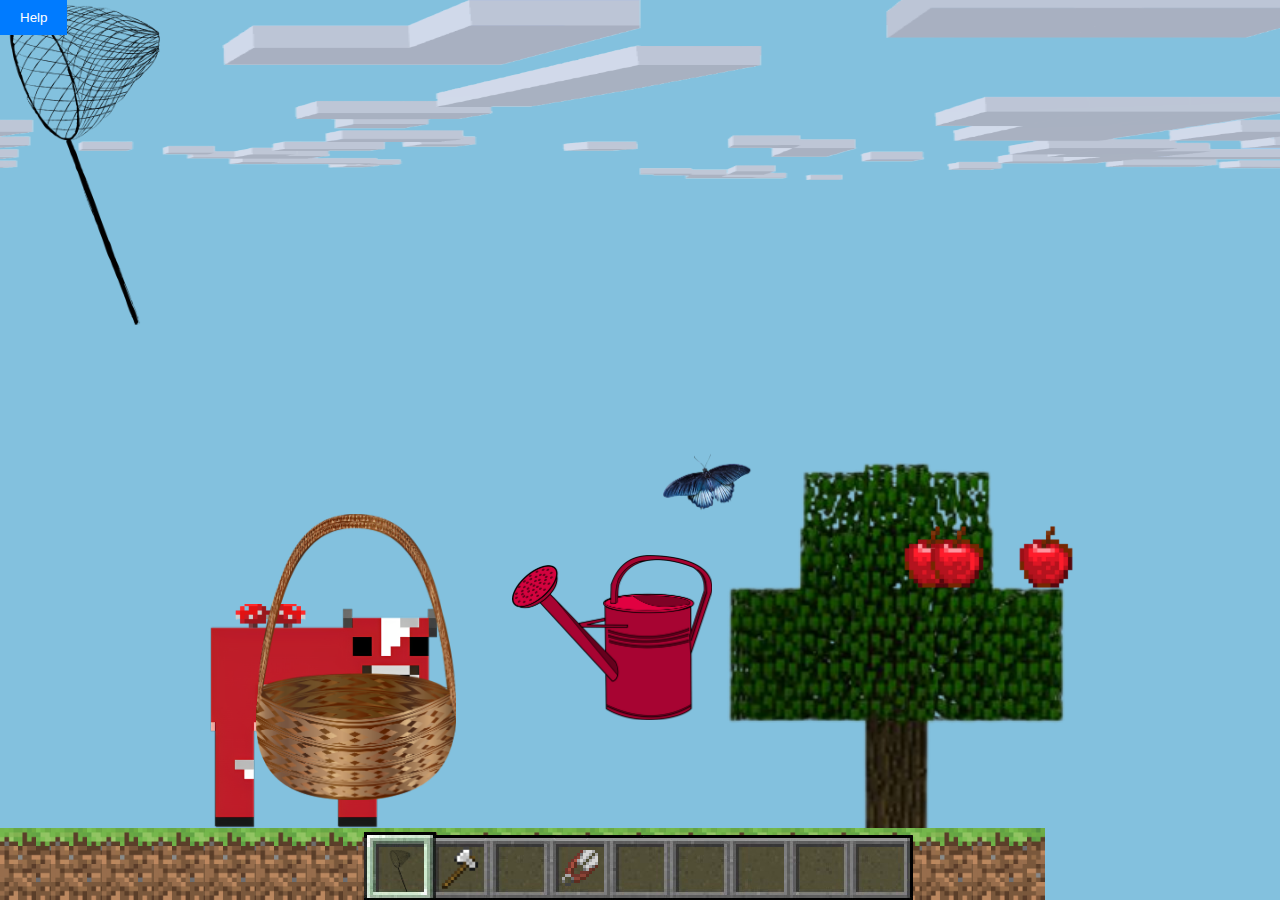
==== index.html @ 36ed8ade "Merge branch 'main' of https://github.com/DannyMnt/gardenGame1" ====
<!DOCTYPE html>
<html lang="en">

<head>
  <meta charset="utf-8" />
  <title>The Secret Garden</title>
  <link href="css/styles.css" type="text/css" rel="stylesheet" />
  <link href="https://fonts.cdnfonts.com/css/minecraft-4" rel="stylesheet">
</head>

<body id="container">
  <img src="images/minecraftNav.png" id="minecraftNav" alt="minecraftNav" />
  <img src="images/minecraftNavSelected.png" id="minecraftNavSelected" alt="minecraftNavSelected" />
  <img src="images/net.png" id="inventoryNet" alt="inventory net" />
  <img src="images/axe.png" id="inventoryAxe" alt="inventory axe" />
  <img src="images/oaklog.png" alt="" id = "inventoryOakLog">
  <p id = "number">0</p>
  <img src="images/scissors.png" id="inventoryScissors" alt="inventory scissors">
  <img src="images/butterfly.png" id="butterfly" alt="butterfly" />
  <img src="images/net.png" id="net-image" alt="net" />
  <img src="images/wateringcan.png" id="wateringcan" alt="wateringcan" />
  <img src="images/waterdrop.png" class="waterdrop" alt="waterdrop" />
  <img src="images/waterdrop.png" class="waterdrop" alt="waterdrop" />
  <img src="images/waterdrop.png" class="waterdrop" alt="waterdrop" />
  <img src="images/clouds.png" alt="" id = "clouds">
  <img src="images//grass2.png" alt="" id = "grass">
  <img src="images/tree2.png" alt="" id = "tree">
  <img src="images/oaklog.png" alt="" id = "oaklog1" class = "oaklog">
  <img src="images/oaklog.png" alt="" id = "oaklog2" class = "oaklog">
  <img src="images/oakPlank.png" alt="" id = "oakPlank">
  <img src="images/oaklog.png" alt="" id = "oaklog3" class = "oaklog">
  <img src="images/craftingTableGrid.png" alt="" id = "craftingTableGrid">
  <img src="images/mooshroom.png" id="mooshroom" alt="mooshroom cow">
  <img src="images/red_mushroom.png" id="inventoryMushroom" alt="red mushroom">
  <p id = "mushroomNumber">0</p>
  
  <img src="images/apple.png" class="apple" id="apple1" alt="apple" />
  <img src="images/apple.png" class="apple" id="apple2" alt="apple" />
  <img src="images/apple.png" class="apple" id="apple3" alt="apple" />
  <img src="images/basket.png" class="basket" alt="basket" />
  <img src="images/basketfront.png" class="basket" id="basketfront" alt="basketfront" />

  <button id="help-button">Help</button>

  <div id="help-popup">
    <h1>We know it's complicated</h1>
    <p>Use the numbers on the keyboard to navigate the toolbar</p>
    <p>You can chop the tree using the axe and you can collect the wood logs from it</p>
    <p>After getting logs you can tap 'E' to open the crafting menu</p>
    <p>Use the shears to give the cow a haircut and harvest mushrooms</p>
    <p>Hint: try eating the mushrooms by pressing 'null'</p>
  </div>


  <script src="js/jquery-3.7.1.min.js"></script>
  <script src="js/script.js"></script>
</body>
</html>
---- css/styles.css ----
html,
body {
  height: 100%;
  background-color: #74B3FF;
  
}


.flip {
  transform: scaleY(-1);
  filter: invert(100%) hue-rotate(180deg);
}


#clouds{
  position: absolute;
  width: 100%;
  height: 20%;
}

#butterfly {
  height: 100px;
  width: auto;
  position: absolute;
  left: 50%;
  top: 50%;
  z-index: 1;
}

#wateringcan {
  width: 200px;
  position: fixed;
  bottom: 20%;
  left: 40%;
}

.waterdrop {
  width: 20px;
  position: relative;
}

#net-image {
  position: absolute;
  margin: 0;
  padding: 5px;
  width: 10rem;
}

.apple {
  height: 70px;
  width: auto;
  position: absolute;
}

#bird1, #bird2, #bird3{
  position: absolute;
}

#tree {
  position: fixed;
  bottom: -15%;
  left: 35%;
  width: 70%;
}

.basket {
  width: 200px;
  position: fixed;
  bottom: 100px;
  left: 20%;
}

#minecraftNav {
  position: absolute;
  bottom: 0;
  left: 50%;
  transform: translate(-50%);
  z-index: 10;
}
#minecraftNavSelected {
  position: absolute;
  bottom: 0;
  left: calc(50% - 240px);
  transform: translate(-50%);
  z-index: 10;
}

#inventoryNet {
  position: absolute;
  bottom: 0.5rem;
  left: calc(50% - 240px);
  transform: translate(-50%);
  z-index: 10;
  width: 1.3rem;
}

#inventoryAxe {
  position: absolute;
  bottom: 0.5rem;
  left: calc(50% - 180px);
  transform: translate(-50%);
  z-index: 10;
  width: 3rem;
}

#inventoryOakLog {
  position: absolute;
  bottom: 0.5rem;
  left: calc(50% - 120px);
  transform: translate(-50%);
  z-index: 10;
  width: 3rem;
  display: none;
}

#number{
  color: white;
  font-size: 20px;
  position: absolute;
  bottom: -1rem;
  left: calc(50% - 120px);
  transform: translate(+20%);
  z-index: 10;
  width: 3rem;
  display: none;
}

#grass{
  position: absolute;
  bottom: 0;
  height: 8%;
}

#oaklog1{
  position: absolute;
  height: 5%;
  bottom: 8%;
  left: 70%;
}

#oaklog2{
  position: absolute;
  height: 5%;
  bottom: 8%;
  left: 65%;
}

#oaklog3{
  position: absolute;
  height: 5%;
  bottom: 8%;
  left: 62%;
}

.oakleaf{
  position: absolute;
  height: 8%;
  left: 72.5%;
  bottom: 0%;
}

#oakPlank{
  position: absolute;
  height: 5%;
  bottom: 8%;
  display: none;
}

#inventoryScissors{
  position: absolute;
  bottom: .5rem;
  left: calc(50% - 60px);
  transform: translate(-50%);
  z-index: 10;
  width: 3rem;
}

#mooshroom{
  position: absolute;
  width: 264px;
  height: auto;
  bottom: 4.2rem;
}

#inventoryMushroom{
  position: absolute;
  bottom: .5rem;
  left: calc(50%);
  transform: translate(-50%);
  z-index: 10;
  width: 3rem;
  display: none;
}

#mushroomNumber{
  color: white;
  font-size: 20px;
  position: absolute;
  bottom: -1rem;
  left: calc(50%);
  transform: translate(+20%);
  z-index: 10;
  width: 3rem;
  display: none;
}

#craftingTableGrid{
  position: absolute;
  left: 40%;
  top: 35%;
  display: none;
  z-index: 3;
}

#mushroom{
  position: absolute;
}

body {
  margin: 0px;
  background-attachment: fixed;
  background-repeat: repeat-x;
  background-position: bottom;
  overflow: hidden;
  font-family: 'Minecraft', sans-serif1;
}
#help-button {
  position: relative;
  background-color: #007bff;
  color: white;
  padding: 10px 20px;
  border: teal;
  cursor: pointer;
}

#help-popup {
  display: none;
  position: fixed;
  width: 400px;
  height: 200px;
  top: 50%;
  left: 50%;
  margin-left: -200px;
  margin-top: -100px;
  border: 1px solid #ccc;
  background-color: #fff;
  padding: 20px;
  z-index: 10;
  overflow: scroll;
}
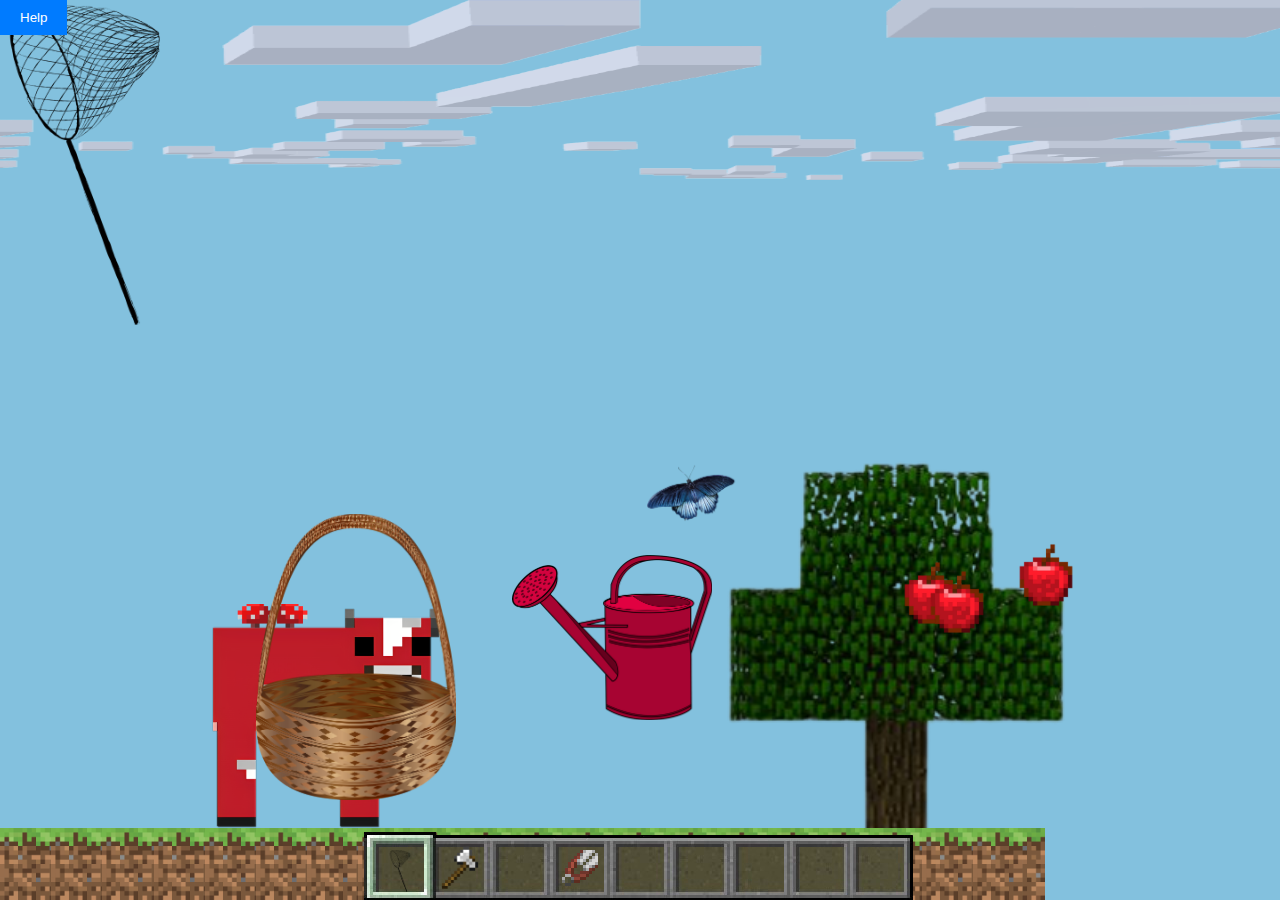
==== commit 0aa9e967: "F" ====
--- a/index.html
+++ b/index.html
@@ -48,7 +48,7 @@
     <p>You can chop the tree using the axe and you can collect the wood logs from it</p>
     <p>After getting logs you can tap 'E' to open the crafting menu</p>
     <p>Use the shears to give the cow a haircut and harvest mushrooms</p>
-    <p>Hint: try eating the mushrooms by pressing 'null'</p>
+    <p>Hint: try eating the mushrooms by pressing 'F'</p>
   </div>
 
 
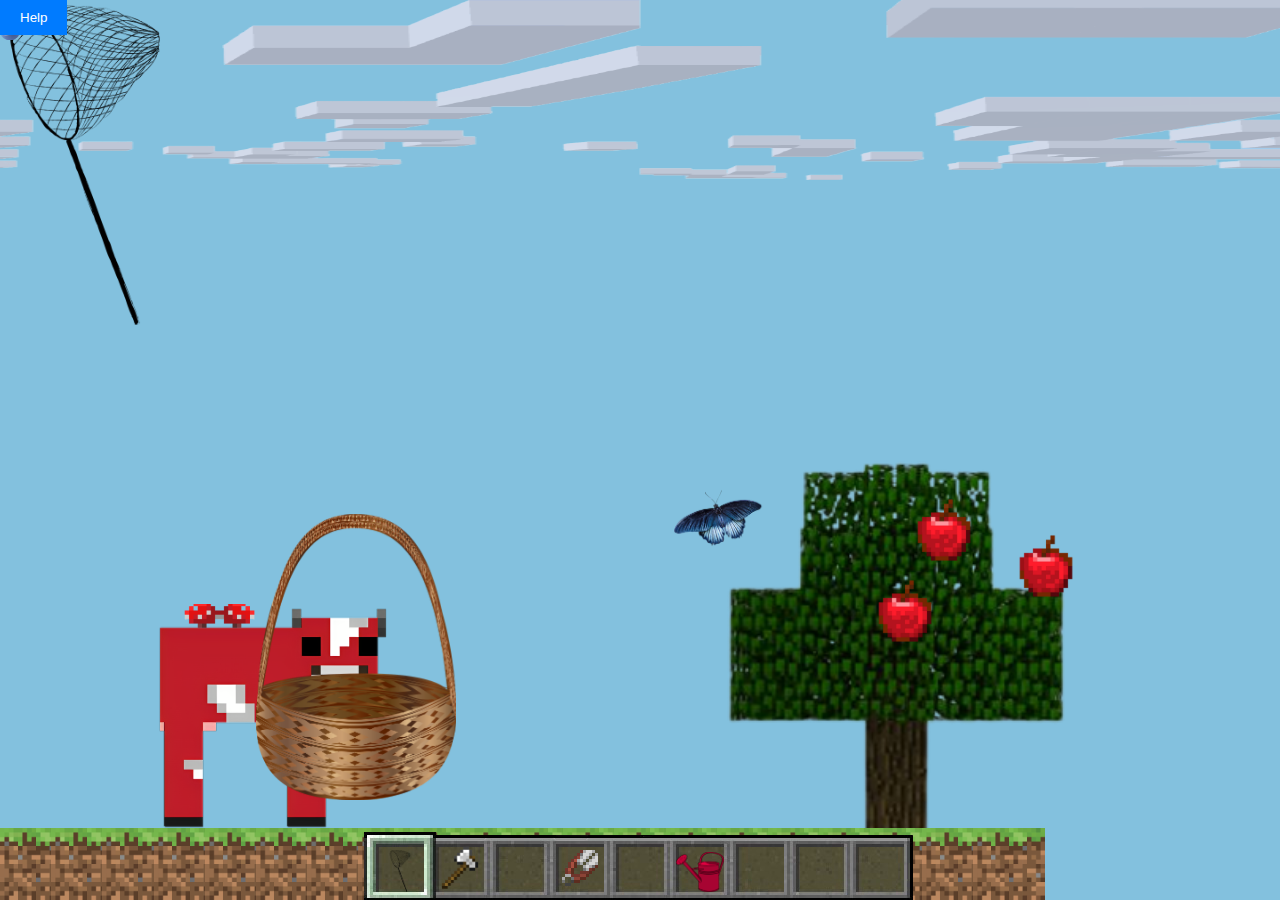
==== commit 2d1f473f: "Fixed watercan" ====
--- a/index.html
+++ b/index.html
@@ -1,58 +1,80 @@
 <!DOCTYPE html>
 <html lang="en">
+  <head>
+    <meta charset="utf-8" />
+    <title>The Secret Garden</title>
+    <link href="css/styles.css" type="text/css" rel="stylesheet" />
+    <link href="https://fonts.cdnfonts.com/css/minecraft-4" rel="stylesheet" />
+  </head>
 
-<head>
-  <meta charset="utf-8" />
-  <title>The Secret Garden</title>
-  <link href="css/styles.css" type="text/css" rel="stylesheet" />
-  <link href="https://fonts.cdnfonts.com/css/minecraft-4" rel="stylesheet">
-</head>
+  <body id="container">
+    <img src="images/minecraftNav.png" id="minecraftNav" alt="minecraftNav" />
+    <img
+      src="images/minecraftNavSelected.png"
+      id="minecraftNavSelected"
+      alt="minecraftNavSelected"
+    />
+    <img src="images/net.png" id="inventoryNet" alt="inventory net" />
+    <img src="images/axe.png" id="inventoryAxe" alt="inventory axe" />
+    <img src="images/oaklog.png" alt="" id="inventoryOakLog" />
+    <p id="number">0</p>
+    <img
+      src="images/scissors.png"
+      id="inventoryScissors"
+      alt="inventory scissors"
+    />
+    <img src="images/butterfly.png" id="butterfly" alt="butterfly" />
+    <img src="images/net.png" id="net-image" alt="net" />
+    <img
+      src="images/wateringcan.png"
+      id="inventoryWateringcan"
+      alt="wateringcan"
+    />
+    <img src="images/waterdrop.png" class="waterdrop" alt="waterdrop" />
+    <img src="images/waterdrop.png" class="waterdrop" alt="waterdrop" />
+    <img src="images/waterdrop.png" class="waterdrop" alt="waterdrop" />
+    <img src="images/clouds.png" alt="" id="clouds" />
+    <img src="images//grass2.png" alt="" id="grass" />
+    <img src="images/tree2.png" alt="" id="tree" />
+    <img src="images/oaklog.png" alt="" id="oaklog1" class="oaklog" />
+    <img src="images/oaklog.png" alt="" id="oaklog2" class="oaklog" />
+    <img src="images/oakPlank.png" alt="" id="oakPlank" />
+    <img src="images/oaklog.png" alt="" id="oaklog3" class="oaklog" />
+    <img src="images/craftingTableGrid.png" alt="" id="craftingTableGrid" />
+    <img src="images/mooshroom.png" id="mooshroom" alt="mooshroom cow" />
+    <img
+      src="images/red_mushroom.png"
+      id="inventoryMushroom"
+      alt="red mushroom"
+    />
+    <p id="mushroomNumber">0</p>
 
-<body id="container">
-  <img src="images/minecraftNav.png" id="minecraftNav" alt="minecraftNav" />
-  <img src="images/minecraftNavSelected.png" id="minecraftNavSelected" alt="minecraftNavSelected" />
-  <img src="images/net.png" id="inventoryNet" alt="inventory net" />
-  <img src="images/axe.png" id="inventoryAxe" alt="inventory axe" />
-  <img src="images/oaklog.png" alt="" id = "inventoryOakLog">
-  <p id = "number">0</p>
-  <img src="images/scissors.png" id="inventoryScissors" alt="inventory scissors">
-  <img src="images/butterfly.png" id="butterfly" alt="butterfly" />
-  <img src="images/net.png" id="net-image" alt="net" />
-  <img src="images/wateringcan.png" id="wateringcan" alt="wateringcan" />
-  <img src="images/waterdrop.png" class="waterdrop" alt="waterdrop" />
-  <img src="images/waterdrop.png" class="waterdrop" alt="waterdrop" />
-  <img src="images/waterdrop.png" class="waterdrop" alt="waterdrop" />
-  <img src="images/clouds.png" alt="" id = "clouds">
-  <img src="images//grass2.png" alt="" id = "grass">
-  <img src="images/tree2.png" alt="" id = "tree">
-  <img src="images/oaklog.png" alt="" id = "oaklog1" class = "oaklog">
-  <img src="images/oaklog.png" alt="" id = "oaklog2" class = "oaklog">
-  <img src="images/oakPlank.png" alt="" id = "oakPlank">
-  <img src="images/oaklog.png" alt="" id = "oaklog3" class = "oaklog">
-  <img src="images/craftingTableGrid.png" alt="" id = "craftingTableGrid">
-  <img src="images/mooshroom.png" id="mooshroom" alt="mooshroom cow">
-  <img src="images/red_mushroom.png" id="inventoryMushroom" alt="red mushroom">
-  <p id = "mushroomNumber">0</p>
-  
-  <img src="images/apple.png" class="apple" id="apple1" alt="apple" />
-  <img src="images/apple.png" class="apple" id="apple2" alt="apple" />
-  <img src="images/apple.png" class="apple" id="apple3" alt="apple" />
-  <img src="images/basket.png" class="basket" alt="basket" />
-  <img src="images/basketfront.png" class="basket" id="basketfront" alt="basketfront" />
+    <img src="images/apple.png" class="apple" id="apple1" alt="apple" />
+    <img src="images/apple.png" class="apple" id="apple2" alt="apple" />
+    <img src="images/apple.png" class="apple" id="apple3" alt="apple" />
+    <img src="images/basket.png" class="basket" alt="basket" />
+    <img
+      src="images/basketfront.png"
+      class="basket"
+      id="basketfront"
+      alt="basketfront"
+    />
 
-  <button id="help-button">Help</button>
+    <button id="help-button">Help</button>
 
-  <div id="help-popup">
-    <h1>We know it's complicated</h1>
-    <p>Use the numbers on the keyboard to navigate the toolbar</p>
-    <p>You can chop the tree using the axe and you can collect the wood logs from it</p>
-    <p>After getting logs you can tap 'E' to open the crafting menu</p>
-    <p>Use the shears to give the cow a haircut and harvest mushrooms</p>
-    <p>Hint: try eating the mushrooms by pressing 'F'</p>
-  </div>
+    <div id="help-popup">
+      <h1>We know it's complicated</h1>
+      <p>Use the numbers on the keyboard to navigate the toolbar</p>
+      <p>
+        You can chop the tree using the axe and you can collect the wood logs
+        from it
+      </p>
+      <p>After getting logs you can tap 'E' to open the crafting menu</p>
+      <p>Use the shears to give the cow a haircut and harvest mushrooms</p>
+      <p>Hint: try eating the mushrooms by pressing 'F'</p>
+    </div>
 
-
-  <script src="js/jquery-3.7.1.min.js"></script>
-  <script src="js/script.js"></script>
-</body>
-</html>+    <script src="js/jquery-3.7.1.min.js"></script>
+    <script src="js/script.js"></script>
+  </body>
+</html>
--- a/css/styles.css
+++ b/css/styles.css
@@ -1,18 +1,15 @@
 html,
 body {
   height: 100%;
-  background-color: #74B3FF;
-  
-}
-
+  background-color: #74b3ff;
+}
 
 .flip {
   transform: scaleY(-1);
   filter: invert(100%) hue-rotate(180deg);
 }
 
-
-#clouds{
+#clouds {
   position: absolute;
   width: 100%;
   height: 20%;
@@ -36,7 +33,7 @@
 
 .waterdrop {
   width: 20px;
-  position: relative;
+  position: absolute;
 }
 
 #net-image {
@@ -52,7 +49,9 @@
   position: absolute;
 }
 
-#bird1, #bird2, #bird3{
+#bird1,
+#bird2,
+#bird3 {
   position: absolute;
 }
 
@@ -113,7 +112,7 @@
   display: none;
 }
 
-#number{
+#number {
   color: white;
   font-size: 20px;
   position: absolute;
@@ -125,74 +124,82 @@
   display: none;
 }
 
-#grass{
+#grass {
   position: absolute;
   bottom: 0;
   height: 8%;
 }
 
-#oaklog1{
+#oaklog1 {
   position: absolute;
   height: 5%;
   bottom: 8%;
   left: 70%;
 }
 
-#oaklog2{
+#oaklog2 {
   position: absolute;
   height: 5%;
   bottom: 8%;
   left: 65%;
 }
 
-#oaklog3{
+#oaklog3 {
   position: absolute;
   height: 5%;
   bottom: 8%;
   left: 62%;
 }
 
-.oakleaf{
+.oakleaf {
   position: absolute;
   height: 8%;
   left: 72.5%;
   bottom: 0%;
 }
 
-#oakPlank{
-  position: absolute;
-  height: 5%;
-  bottom: 8%;
-  display: none;
-}
-
-#inventoryScissors{
-  position: absolute;
-  bottom: .5rem;
+#oakPlank {
+  position: absolute;
+  height: 5%;
+  bottom: 8%;
+  display: none;
+}
+
+#inventoryScissors {
+  position: absolute;
+  bottom: 0.5rem;
   left: calc(50% - 60px);
   transform: translate(-50%);
   z-index: 10;
   width: 3rem;
 }
 
-#mooshroom{
+#mooshroom {
   position: absolute;
   width: 264px;
   height: auto;
   bottom: 4.2rem;
 }
 
-#inventoryMushroom{
-  position: absolute;
-  bottom: .5rem;
+#inventoryMushroom {
+  position: absolute;
+  bottom: 0.5rem;
   left: calc(50%);
   transform: translate(-50%);
   z-index: 10;
   width: 3rem;
   display: none;
 }
-
-#mushroomNumber{
+#inventoryWateringcan {
+  position: absolute;
+  bottom: 0.5rem;
+  left: calc(50% + 60px);
+  transform: translate(-50%);
+  z-index: 10;
+  width: 3rem;
+}
+
+#mushroomNumber {
   color: white;
   font-size: 20px;
   position: absolute;
@@ -204,7 +211,7 @@
   display: none;
 }
 
-#craftingTableGrid{
+#craftingTableGrid {
   position: absolute;
   left: 40%;
   top: 35%;
@@ -212,7 +219,7 @@
   z-index: 3;
 }
 
-#mushroom{
+#mushroom {
   position: absolute;
 }
 
@@ -222,7 +229,7 @@
   background-repeat: repeat-x;
   background-position: bottom;
   overflow: hidden;
-  font-family: 'Minecraft', sans-serif1;
+  font-family: "Minecraft", sans-serif1;
 }
 #help-button {
   position: relative;
@@ -247,4 +254,4 @@
   padding: 20px;
   z-index: 10;
   overflow: scroll;
-}+}
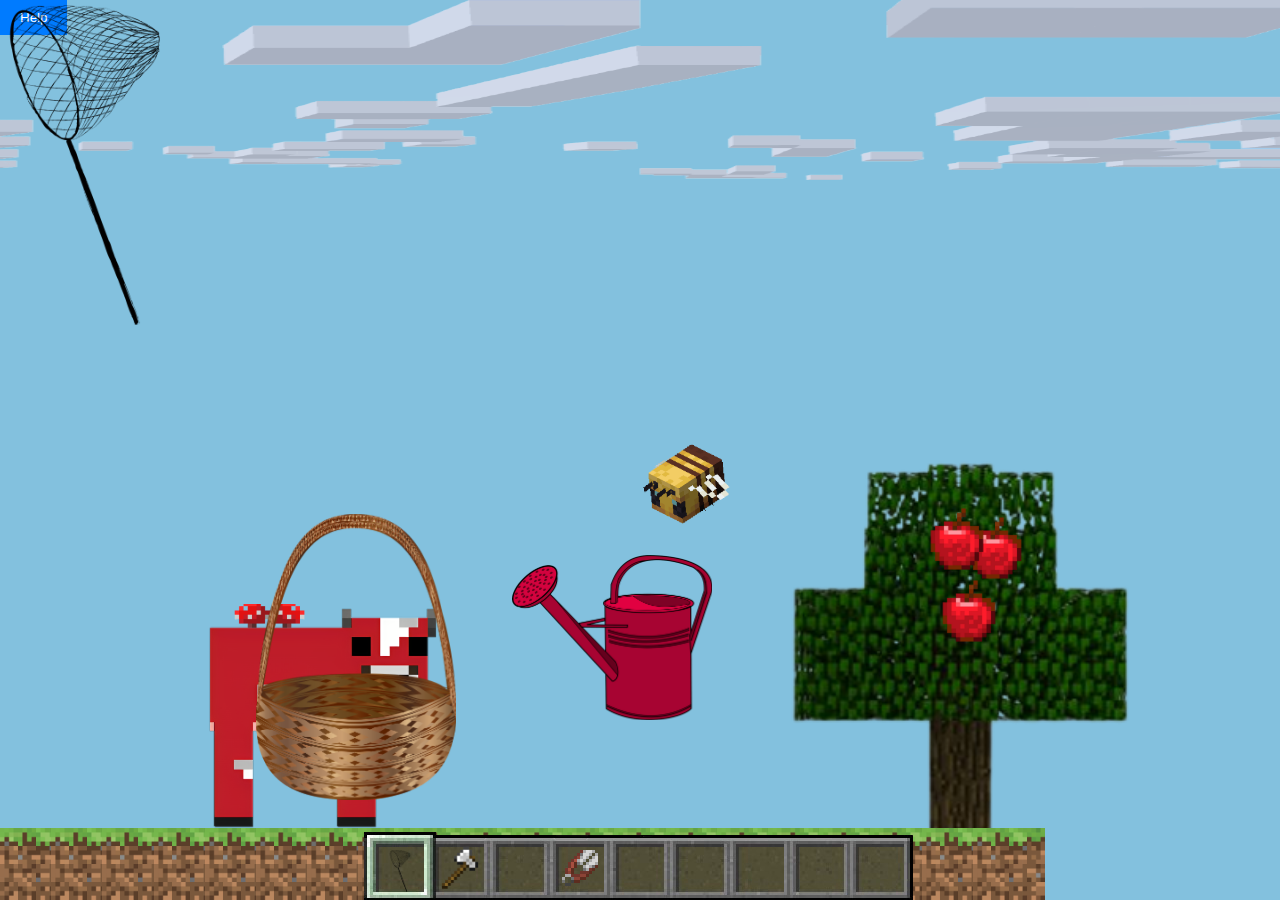
==== commit fa7e1a25: "added bee" ====
--- a/index.html
+++ b/index.html
@@ -1,80 +1,58 @@
 <!DOCTYPE html>
 <html lang="en">
-  <head>
-    <meta charset="utf-8" />
-    <title>The Secret Garden</title>
-    <link href="css/styles.css" type="text/css" rel="stylesheet" />
-    <link href="https://fonts.cdnfonts.com/css/minecraft-4" rel="stylesheet" />
-  </head>
 
-  <body id="container">
-    <img src="images/minecraftNav.png" id="minecraftNav" alt="minecraftNav" />
-    <img
-      src="images/minecraftNavSelected.png"
-      id="minecraftNavSelected"
-      alt="minecraftNavSelected"
-    />
-    <img src="images/net.png" id="inventoryNet" alt="inventory net" />
-    <img src="images/axe.png" id="inventoryAxe" alt="inventory axe" />
-    <img src="images/oaklog.png" alt="" id="inventoryOakLog" />
-    <p id="number">0</p>
-    <img
-      src="images/scissors.png"
-      id="inventoryScissors"
-      alt="inventory scissors"
-    />
-    <img src="images/butterfly.png" id="butterfly" alt="butterfly" />
-    <img src="images/net.png" id="net-image" alt="net" />
-    <img
-      src="images/wateringcan.png"
-      id="inventoryWateringcan"
-      alt="wateringcan"
-    />
-    <img src="images/waterdrop.png" class="waterdrop" alt="waterdrop" />
-    <img src="images/waterdrop.png" class="waterdrop" alt="waterdrop" />
-    <img src="images/waterdrop.png" class="waterdrop" alt="waterdrop" />
-    <img src="images/clouds.png" alt="" id="clouds" />
-    <img src="images//grass2.png" alt="" id="grass" />
-    <img src="images/tree2.png" alt="" id="tree" />
-    <img src="images/oaklog.png" alt="" id="oaklog1" class="oaklog" />
-    <img src="images/oaklog.png" alt="" id="oaklog2" class="oaklog" />
-    <img src="images/oakPlank.png" alt="" id="oakPlank" />
-    <img src="images/oaklog.png" alt="" id="oaklog3" class="oaklog" />
-    <img src="images/craftingTableGrid.png" alt="" id="craftingTableGrid" />
-    <img src="images/mooshroom.png" id="mooshroom" alt="mooshroom cow" />
-    <img
-      src="images/red_mushroom.png"
-      id="inventoryMushroom"
-      alt="red mushroom"
-    />
-    <p id="mushroomNumber">0</p>
+<head>
+  <meta charset="utf-8" />
+  <title>The Secret Garden</title>
+  <link href="css/styles.css" type="text/css" rel="stylesheet" />
+  <link href="https://fonts.cdnfonts.com/css/minecraft-4" rel="stylesheet">
+</head>
 
-    <img src="images/apple.png" class="apple" id="apple1" alt="apple" />
-    <img src="images/apple.png" class="apple" id="apple2" alt="apple" />
-    <img src="images/apple.png" class="apple" id="apple3" alt="apple" />
-    <img src="images/basket.png" class="basket" alt="basket" />
-    <img
-      src="images/basketfront.png"
-      class="basket"
-      id="basketfront"
-      alt="basketfront"
-    />
+<body id="container">
+  <img src="images/minecraftNav.png" id="minecraftNav" alt="minecraftNav" />
+  <img src="images/minecraftNavSelected.png" id="minecraftNavSelected" alt="minecraftNavSelected" />
+  <img src="images/net.png" id="inventoryNet" alt="inventory net" />
+  <img src="images/axe.png" id="inventoryAxe" alt="inventory axe" />
+  <img src="images/oaklog.png" alt="" id = "inventoryOakLog">
+  <p id = "number">0</p>
+  <img src="images/scissors.png" id="inventoryScissors" alt="inventory scissors">
+  <img src="images/bee.webp" id="butterfly" alt="butterfly" />
+  <img src="images/net.png" id="net-image" alt="net" />
+  <img src="images/wateringcan.png" id="wateringcan" alt="wateringcan" />
+  <img src="images/waterdrop.png" class="waterdrop" alt="waterdrop" />
+  <img src="images/waterdrop.png" class="waterdrop" alt="waterdrop" />
+  <img src="images/waterdrop.png" class="waterdrop" alt="waterdrop" />
+  <img src="images/clouds.png" alt="" id = "clouds">
+  <img src="images//grass2.png" alt="" id = "grass">
+  <img src="images/tree2.png" alt="" id = "tree">
+  <img src="images/oaklog.png" alt="" id = "oaklog1" class = "oaklog">
+  <img src="images/oaklog.png" alt="" id = "oaklog2" class = "oaklog">
+  <img src="images/oakPlank.png" alt="" id = "oakPlank">
+  <img src="images/oaklog.png" alt="" id = "oaklog3" class = "oaklog">
+  <img src="images/craftingTableGrid.png" alt="" id = "craftingTableGrid">
+  <img src="images/mooshroom.png" id="mooshroom" alt="mooshroom cow">
+  <img src="images/red_mushroom.png" id="inventoryMushroom" alt="red mushroom">
+  <p id = "mushroomNumber">0</p>
+  
+  <img src="images/apple.png" class="apple" id="apple1" alt="apple" />
+  <img src="images/apple.png" class="apple" id="apple2" alt="apple" />
+  <img src="images/apple.png" class="apple" id="apple3" alt="apple" />
+  <img src="images/basket.png" class="basket" alt="basket" />
+  <img src="images/basketfront.png" class="basket" id="basketfront" alt="basketfront" />
 
-    <button id="help-button">Help</button>
+  <button id="help-button">Help</button>
 
-    <div id="help-popup">
-      <h1>We know it's complicated</h1>
-      <p>Use the numbers on the keyboard to navigate the toolbar</p>
-      <p>
-        You can chop the tree using the axe and you can collect the wood logs
-        from it
-      </p>
-      <p>After getting logs you can tap 'E' to open the crafting menu</p>
-      <p>Use the shears to give the cow a haircut and harvest mushrooms</p>
-      <p>Hint: try eating the mushrooms by pressing 'F'</p>
-    </div>
+  <div id="help-popup">
+    <h1>We know it's complicated</h1>
+    <p>Use the numbers on the keyboard to navigate the toolbar</p>
+    <p>You can chop the tree using the axe and you can collect the wood logs from it</p>
+    <p>After getting logs you can tap 'E' to open the crafting menu</p>
+    <p>Use the shears to give the cow a haircut and harvest mushrooms</p>
+    <p>Hint: try eating the mushrooms by pressing 'F'</p>
+  </div>
 
-    <script src="js/jquery-3.7.1.min.js"></script>
-    <script src="js/script.js"></script>
-  </body>
-</html>
+
+  <script src="js/jquery-3.7.1.min.js"></script>
+  <script src="js/script.js"></script>
+</body>
+</html>--- a/css/styles.css
+++ b/css/styles.css
@@ -1,15 +1,18 @@
 html,
 body {
   height: 100%;
-  background-color: #74b3ff;
-}
+  background-color: #74B3FF;
+  
+}
+
 
 .flip {
   transform: scaleY(-1);
   filter: invert(100%) hue-rotate(180deg);
 }
 
-#clouds {
+
+#clouds{
   position: absolute;
   width: 100%;
   height: 20%;
@@ -33,7 +36,7 @@
 
 .waterdrop {
   width: 20px;
-  position: absolute;
+  position: relative;
 }
 
 #net-image {
@@ -41,6 +44,7 @@
   margin: 0;
   padding: 5px;
   width: 10rem;
+  z-index: 10;
 }
 
 .apple {
@@ -49,16 +53,14 @@
   position: absolute;
 }
 
-#bird1,
-#bird2,
-#bird3 {
+#bird1, #bird2, #bird3{
   position: absolute;
 }
 
 #tree {
   position: fixed;
   bottom: -15%;
-  left: 35%;
+  left: 40%;
   width: 70%;
 }
 
@@ -112,7 +114,7 @@
   display: none;
 }
 
-#number {
+#number{
   color: white;
   font-size: 20px;
   position: absolute;
@@ -124,82 +126,74 @@
   display: none;
 }
 
-#grass {
+#grass{
   position: absolute;
   bottom: 0;
   height: 8%;
 }
 
-#oaklog1 {
+#oaklog1{
   position: absolute;
   height: 5%;
   bottom: 8%;
   left: 70%;
 }
 
-#oaklog2 {
+#oaklog2{
   position: absolute;
   height: 5%;
   bottom: 8%;
   left: 65%;
 }
 
-#oaklog3 {
+#oaklog3{
   position: absolute;
   height: 5%;
   bottom: 8%;
   left: 62%;
 }
 
-.oakleaf {
+.oakleaf{
   position: absolute;
   height: 8%;
   left: 72.5%;
   bottom: 0%;
 }
 
-#oakPlank {
-  position: absolute;
-  height: 5%;
-  bottom: 8%;
-  display: none;
-}
-
-#inventoryScissors {
-  position: absolute;
-  bottom: 0.5rem;
+#oakPlank{
+  position: absolute;
+  height: 5%;
+  bottom: 8%;
+  display: none;
+}
+
+#inventoryScissors{
+  position: absolute;
+  bottom: .5rem;
   left: calc(50% - 60px);
   transform: translate(-50%);
   z-index: 10;
   width: 3rem;
 }
 
-#mooshroom {
+#mooshroom{
   position: absolute;
   width: 264px;
   height: auto;
   bottom: 4.2rem;
 }
 
-#inventoryMushroom {
-  position: absolute;
-  bottom: 0.5rem;
+#inventoryMushroom{
+  position: absolute;
+  bottom: .5rem;
   left: calc(50%);
   transform: translate(-50%);
   z-index: 10;
   width: 3rem;
   display: none;
 }
-#inventoryWateringcan {
-  position: absolute;
-  bottom: 0.5rem;
-  left: calc(50% + 60px);
-  transform: translate(-50%);
-  z-index: 10;
-  width: 3rem;
-}
-
-#mushroomNumber {
+
+#mushroomNumber{
   color: white;
   font-size: 20px;
   position: absolute;
@@ -211,7 +205,7 @@
   display: none;
 }
 
-#craftingTableGrid {
+#craftingTableGrid{
   position: absolute;
   left: 40%;
   top: 35%;
@@ -219,7 +213,7 @@
   z-index: 3;
 }
 
-#mushroom {
+#mushroom{
   position: absolute;
 }
 
@@ -229,7 +223,7 @@
   background-repeat: repeat-x;
   background-position: bottom;
   overflow: hidden;
-  font-family: "Minecraft", sans-serif1;
+  font-family: 'Minecraft', sans-serif1;
 }
 #help-button {
   position: relative;
@@ -254,4 +248,4 @@
   padding: 20px;
   z-index: 10;
   overflow: scroll;
-}
+}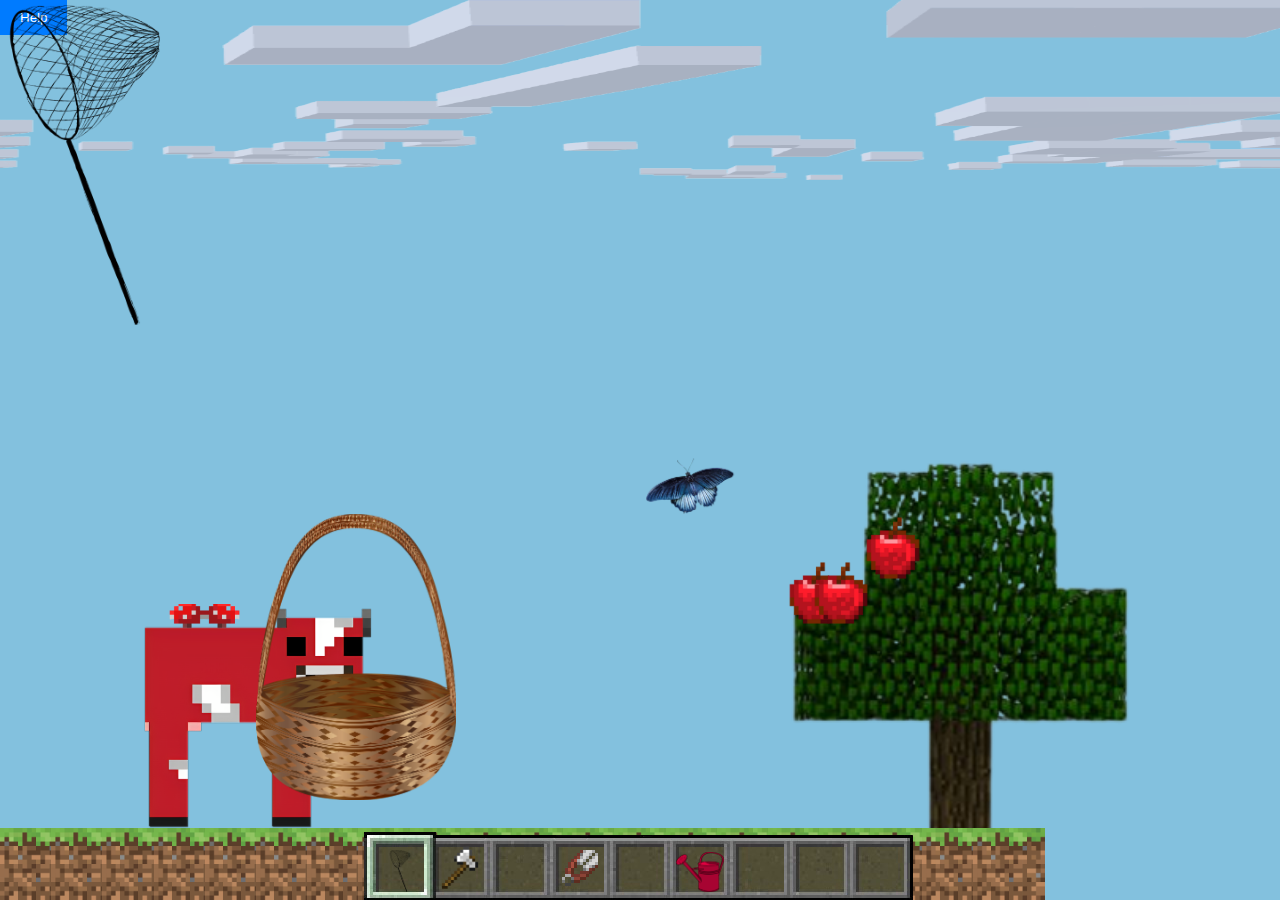
==== commit b1bb9b16: "Merge branch 'main' of https://github.com/DannyMnt/gardenGame1" ====
--- a/index.html
+++ b/index.html
@@ -1,58 +1,80 @@
 <!DOCTYPE html>
 <html lang="en">
+  <head>
+    <meta charset="utf-8" />
+    <title>The Secret Garden</title>
+    <link href="css/styles.css" type="text/css" rel="stylesheet" />
+    <link href="https://fonts.cdnfonts.com/css/minecraft-4" rel="stylesheet" />
+  </head>
 
-<head>
-  <meta charset="utf-8" />
-  <title>The Secret Garden</title>
-  <link href="css/styles.css" type="text/css" rel="stylesheet" />
-  <link href="https://fonts.cdnfonts.com/css/minecraft-4" rel="stylesheet">
-</head>
+  <body id="container">
+    <img src="images/minecraftNav.png" id="minecraftNav" alt="minecraftNav" />
+    <img
+      src="images/minecraftNavSelected.png"
+      id="minecraftNavSelected"
+      alt="minecraftNavSelected"
+    />
+    <img src="images/net.png" id="inventoryNet" alt="inventory net" />
+    <img src="images/axe.png" id="inventoryAxe" alt="inventory axe" />
+    <img src="images/oaklog.png" alt="" id="inventoryOakLog" />
+    <p id="number">0</p>
+    <img
+      src="images/scissors.png"
+      id="inventoryScissors"
+      alt="inventory scissors"
+    />
+    <img src="images/butterfly.png" id="butterfly" alt="butterfly" />
+    <img src="images/net.png" id="net-image" alt="net" />
+    <img
+      src="images/wateringcan.png"
+      id="inventoryWateringcan"
+      alt="wateringcan"
+    />
+    <img src="images/waterdrop.png" class="waterdrop" alt="waterdrop" />
+    <img src="images/waterdrop.png" class="waterdrop" alt="waterdrop" />
+    <img src="images/waterdrop.png" class="waterdrop" alt="waterdrop" />
+    <img src="images/clouds.png" alt="" id="clouds" />
+    <img src="images//grass2.png" alt="" id="grass" />
+    <img src="images/tree2.png" alt="" id="tree" />
+    <img src="images/oaklog.png" alt="" id="oaklog1" class="oaklog" />
+    <img src="images/oaklog.png" alt="" id="oaklog2" class="oaklog" />
+    <img src="images/oakPlank.png" alt="" id="oakPlank" />
+    <img src="images/oaklog.png" alt="" id="oaklog3" class="oaklog" />
+    <img src="images/craftingTableGrid.png" alt="" id="craftingTableGrid" />
+    <img src="images/mooshroom.png" id="mooshroom" alt="mooshroom cow" />
+    <img
+      src="images/red_mushroom.png"
+      id="inventoryMushroom"
+      alt="red mushroom"
+    />
+    <p id="mushroomNumber">0</p>
 
-<body id="container">
-  <img src="images/minecraftNav.png" id="minecraftNav" alt="minecraftNav" />
-  <img src="images/minecraftNavSelected.png" id="minecraftNavSelected" alt="minecraftNavSelected" />
-  <img src="images/net.png" id="inventoryNet" alt="inventory net" />
-  <img src="images/axe.png" id="inventoryAxe" alt="inventory axe" />
-  <img src="images/oaklog.png" alt="" id = "inventoryOakLog">
-  <p id = "number">0</p>
-  <img src="images/scissors.png" id="inventoryScissors" alt="inventory scissors">
-  <img src="images/bee.webp" id="butterfly" alt="butterfly" />
-  <img src="images/net.png" id="net-image" alt="net" />
-  <img src="images/wateringcan.png" id="wateringcan" alt="wateringcan" />
-  <img src="images/waterdrop.png" class="waterdrop" alt="waterdrop" />
-  <img src="images/waterdrop.png" class="waterdrop" alt="waterdrop" />
-  <img src="images/waterdrop.png" class="waterdrop" alt="waterdrop" />
-  <img src="images/clouds.png" alt="" id = "clouds">
-  <img src="images//grass2.png" alt="" id = "grass">
-  <img src="images/tree2.png" alt="" id = "tree">
-  <img src="images/oaklog.png" alt="" id = "oaklog1" class = "oaklog">
-  <img src="images/oaklog.png" alt="" id = "oaklog2" class = "oaklog">
-  <img src="images/oakPlank.png" alt="" id = "oakPlank">
-  <img src="images/oaklog.png" alt="" id = "oaklog3" class = "oaklog">
-  <img src="images/craftingTableGrid.png" alt="" id = "craftingTableGrid">
-  <img src="images/mooshroom.png" id="mooshroom" alt="mooshroom cow">
-  <img src="images/red_mushroom.png" id="inventoryMushroom" alt="red mushroom">
-  <p id = "mushroomNumber">0</p>
-  
-  <img src="images/apple.png" class="apple" id="apple1" alt="apple" />
-  <img src="images/apple.png" class="apple" id="apple2" alt="apple" />
-  <img src="images/apple.png" class="apple" id="apple3" alt="apple" />
-  <img src="images/basket.png" class="basket" alt="basket" />
-  <img src="images/basketfront.png" class="basket" id="basketfront" alt="basketfront" />
+    <img src="images/apple.png" class="apple" id="apple1" alt="apple" />
+    <img src="images/apple.png" class="apple" id="apple2" alt="apple" />
+    <img src="images/apple.png" class="apple" id="apple3" alt="apple" />
+    <img src="images/basket.png" class="basket" alt="basket" />
+    <img
+      src="images/basketfront.png"
+      class="basket"
+      id="basketfront"
+      alt="basketfront"
+    />
 
-  <button id="help-button">Help</button>
+    <button id="help-button">Help</button>
 
-  <div id="help-popup">
-    <h1>We know it's complicated</h1>
-    <p>Use the numbers on the keyboard to navigate the toolbar</p>
-    <p>You can chop the tree using the axe and you can collect the wood logs from it</p>
-    <p>After getting logs you can tap 'E' to open the crafting menu</p>
-    <p>Use the shears to give the cow a haircut and harvest mushrooms</p>
-    <p>Hint: try eating the mushrooms by pressing 'F'</p>
-  </div>
+    <div id="help-popup">
+      <h1>We know it's complicated</h1>
+      <p>Use the numbers on the keyboard to navigate the toolbar</p>
+      <p>
+        You can chop the tree using the axe and you can collect the wood logs
+        from it
+      </p>
+      <p>After getting logs you can tap 'E' to open the crafting menu</p>
+      <p>Use the shears to give the cow a haircut and harvest mushrooms</p>
+      <p>Hint: try eating the mushrooms by pressing 'F'</p>
+    </div>
 
-
-  <script src="js/jquery-3.7.1.min.js"></script>
-  <script src="js/script.js"></script>
-</body>
-</html>+    <script src="js/jquery-3.7.1.min.js"></script>
+    <script src="js/script.js"></script>
+  </body>
+</html>
--- a/css/styles.css
+++ b/css/styles.css
@@ -1,18 +1,15 @@
 html,
 body {
   height: 100%;
-  background-color: #74B3FF;
-  
-}
-
+  background-color: #74b3ff;
+}
 
 .flip {
   transform: scaleY(-1);
   filter: invert(100%) hue-rotate(180deg);
 }
 
-
-#clouds{
+#clouds {
   position: absolute;
   width: 100%;
   height: 20%;
@@ -36,7 +33,7 @@
 
 .waterdrop {
   width: 20px;
-  position: relative;
+  position: absolute;
 }
 
 #net-image {
@@ -53,7 +50,9 @@
   position: absolute;
 }
 
-#bird1, #bird2, #bird3{
+#bird1,
+#bird2,
+#bird3 {
   position: absolute;
 }
 
@@ -114,7 +113,7 @@
   display: none;
 }
 
-#number{
+#number {
   color: white;
   font-size: 20px;
   position: absolute;
@@ -126,74 +125,82 @@
   display: none;
 }
 
-#grass{
+#grass {
   position: absolute;
   bottom: 0;
   height: 8%;
 }
 
-#oaklog1{
+#oaklog1 {
   position: absolute;
   height: 5%;
   bottom: 8%;
   left: 70%;
 }
 
-#oaklog2{
+#oaklog2 {
   position: absolute;
   height: 5%;
   bottom: 8%;
   left: 65%;
 }
 
-#oaklog3{
+#oaklog3 {
   position: absolute;
   height: 5%;
   bottom: 8%;
   left: 62%;
 }
 
-.oakleaf{
+.oakleaf {
   position: absolute;
   height: 8%;
   left: 72.5%;
   bottom: 0%;
 }
 
-#oakPlank{
-  position: absolute;
-  height: 5%;
-  bottom: 8%;
-  display: none;
-}
-
-#inventoryScissors{
-  position: absolute;
-  bottom: .5rem;
+#oakPlank {
+  position: absolute;
+  height: 5%;
+  bottom: 8%;
+  display: none;
+}
+
+#inventoryScissors {
+  position: absolute;
+  bottom: 0.5rem;
   left: calc(50% - 60px);
   transform: translate(-50%);
   z-index: 10;
   width: 3rem;
 }
 
-#mooshroom{
+#mooshroom {
   position: absolute;
   width: 264px;
   height: auto;
   bottom: 4.2rem;
 }
 
-#inventoryMushroom{
-  position: absolute;
-  bottom: .5rem;
+#inventoryMushroom {
+  position: absolute;
+  bottom: 0.5rem;
   left: calc(50%);
   transform: translate(-50%);
   z-index: 10;
   width: 3rem;
   display: none;
 }
-
-#mushroomNumber{
+#inventoryWateringcan {
+  position: absolute;
+  bottom: 0.5rem;
+  left: calc(50% + 60px);
+  transform: translate(-50%);
+  z-index: 10;
+  width: 3rem;
+}
+
+#mushroomNumber {
   color: white;
   font-size: 20px;
   position: absolute;
@@ -205,7 +212,7 @@
   display: none;
 }
 
-#craftingTableGrid{
+#craftingTableGrid {
   position: absolute;
   left: 40%;
   top: 35%;
@@ -213,7 +220,7 @@
   z-index: 3;
 }
 
-#mushroom{
+#mushroom {
   position: absolute;
 }
 
@@ -223,7 +230,7 @@
   background-repeat: repeat-x;
   background-position: bottom;
   overflow: hidden;
-  font-family: 'Minecraft', sans-serif1;
+  font-family: "Minecraft", sans-serif1;
 }
 #help-button {
   position: relative;
@@ -248,4 +255,4 @@
   padding: 20px;
   z-index: 10;
   overflow: scroll;
-}+}
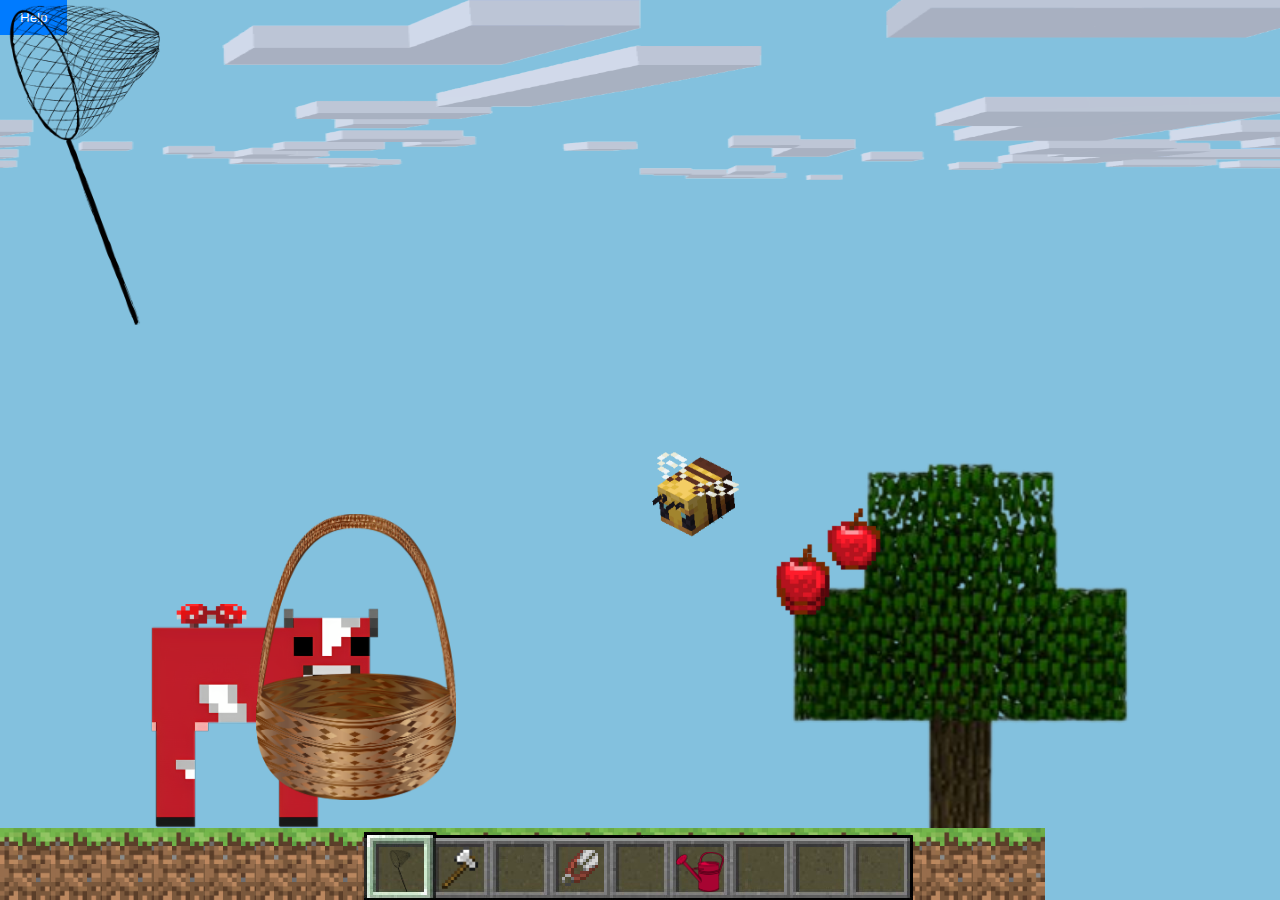
==== commit 974b2ea0: "adding bee" ====
--- a/index.html
+++ b/index.html
@@ -23,7 +23,7 @@
       id="inventoryScissors"
       alt="inventory scissors"
     />
-    <img src="images/butterfly.png" id="butterfly" alt="butterfly" />
+    <img src="images/bee.webp" id="butterfly" alt="butterfly" />
     <img src="images/net.png" id="net-image" alt="net" />
     <img
       src="images/wateringcan.png"
--- a/css/styles.css
+++ b/css/styles.css
@@ -47,12 +47,6 @@
 .apple {
   height: 70px;
   width: auto;
-  position: absolute;
-}
-
-#bird1,
-#bird2,
-#bird3 {
   position: absolute;
 }
 
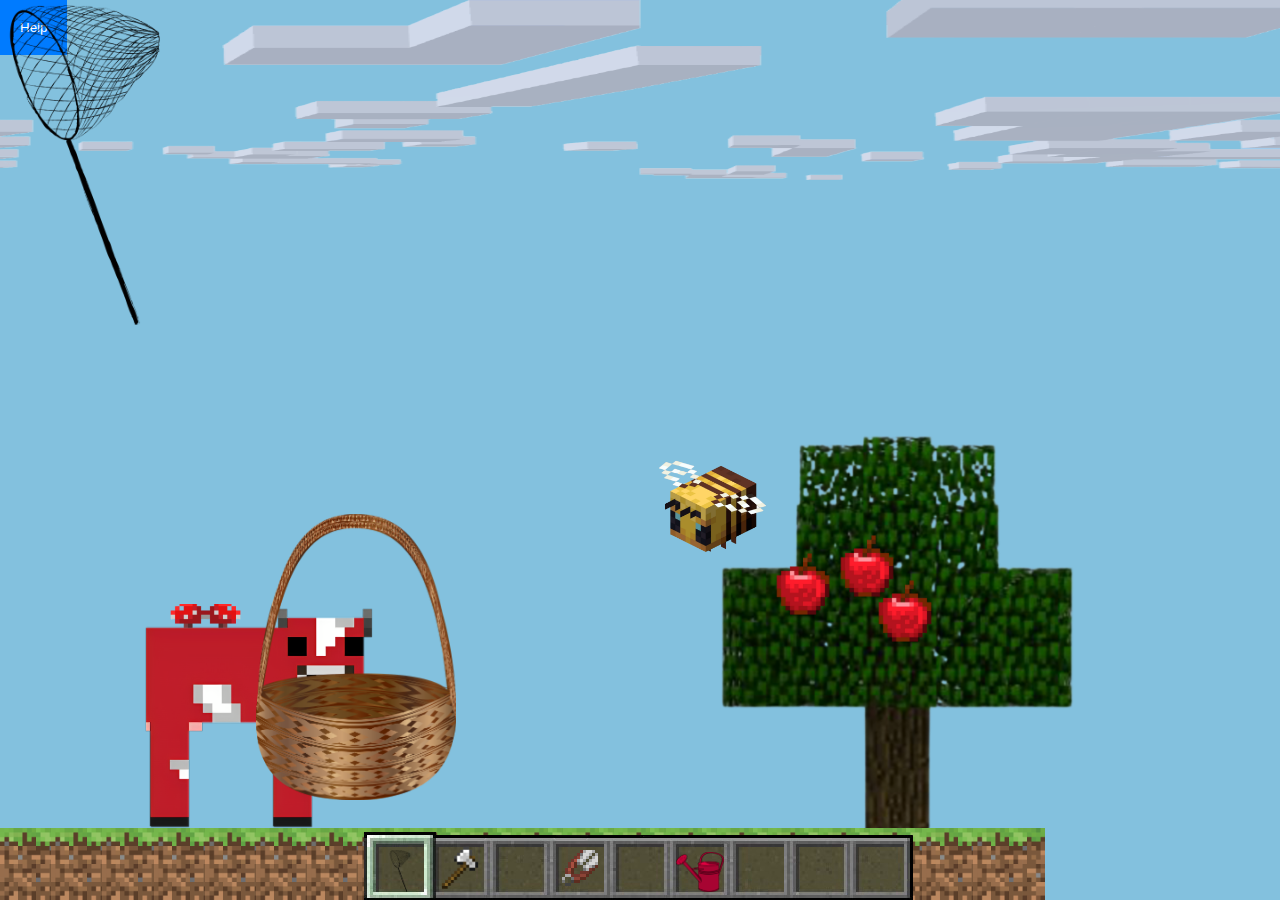
==== commit f656cee5: "new bee and stuff" ====
--- a/index.html
+++ b/index.html
@@ -23,7 +23,7 @@
       id="inventoryScissors"
       alt="inventory scissors"
     />
-    <img src="images/bee.webp" id="butterfly" alt="butterfly" />
+    <img src="images/bee2.png" id="butterfly" alt="butterfly" />
     <img src="images/net.png" id="net-image" alt="net" />
     <img
       src="images/wateringcan.png"
@@ -35,12 +35,13 @@
     <img src="images/waterdrop.png" class="waterdrop" alt="waterdrop" />
     <img src="images/clouds.png" alt="" id="clouds" />
     <img src="images//grass2.png" alt="" id="grass" />
-    <img src="images/tree2.png" alt="" id="tree" />
+    <img src="images/tree3.png" alt="" id="tree" />
     <img src="images/oaklog.png" alt="" id="oaklog1" class="oaklog" />
     <img src="images/oaklog.png" alt="" id="oaklog2" class="oaklog" />
-    <img src="images/oakPlank.png" alt="" id="oakPlank" />
     <img src="images/oaklog.png" alt="" id="oaklog3" class="oaklog" />
     <img src="images/craftingTableGrid.png" alt="" id="craftingTableGrid" />
+    <p id = "numberOfCrafts">0</p>
+    <img src="images/oakPlank.png" alt="" id="oakPlank" />
     <img src="images/mooshroom.png" id="mooshroom" alt="mooshroom cow" />
     <img
       src="images/red_mushroom.png"
--- a/css/styles.css
+++ b/css/styles.css
@@ -34,6 +34,9 @@
 .waterdrop {
   width: 20px;
   position: absolute;
+  z-index: 10;
+  display: block !important;
+  z-index: 0;
 }
 
 #net-image {
@@ -52,9 +55,9 @@
 
 #tree {
   position: fixed;
-  bottom: -15%;
-  left: 40%;
-  width: 70%;
+  bottom: 0%;
+  left: 55%;
+  width: 30%;
 }
 
 .basket {
@@ -119,6 +122,16 @@
   display: none;
 }
 
+#numberOfCrafts {
+  color: white;
+  font-size: 20px;
+  position: absolute;
+  bottom: 46%;
+  z-index: 10;
+  width: 3rem;
+  display: none;
+}
+
 #grass {
   position: absolute;
   bottom: 0;
@@ -154,10 +167,11 @@
 }
 
 #oakPlank {
-  position: absolute;
-  height: 5%;
-  bottom: 8%;
-  display: none;
+  position: fixed;
+  height: 5%;
+  bottom: 48%;
+  display: none;
+  z-index: 4;
 }
 
 #inventoryScissors {
@@ -207,15 +221,10 @@
 }
 
 #craftingTableGrid {
-  position: absolute;
-  left: 40%;
+  position: fixed;
   top: 35%;
   display: none;
   z-index: 3;
-}
-
-#mushroom {
-  position: absolute;
 }
 
 body {
@@ -230,7 +239,7 @@
   position: relative;
   background-color: #007bff;
   color: white;
-  padding: 10px 20px;
+  padding: 20px 20px;
   border: teal;
   cursor: pointer;
 }
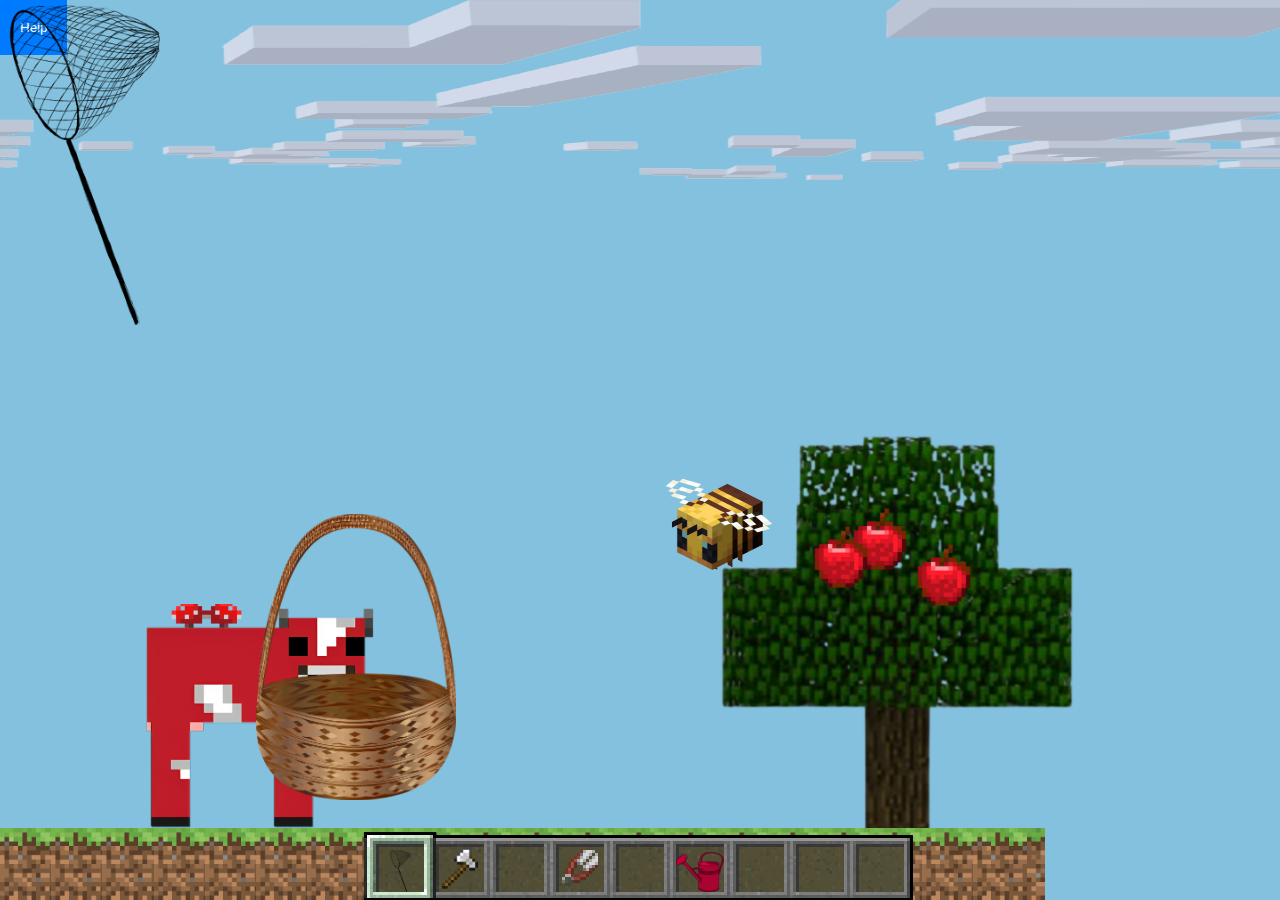
==== commit e4fc0b3e: "Added inventory" ====
--- a/index.html
+++ b/index.html
@@ -9,27 +9,20 @@
 
   <body id="container">
     <img src="images/minecraftNav.png" id="minecraftNav" alt="minecraftNav" />
-    <img
-      src="images/minecraftNavSelected.png"
-      id="minecraftNavSelected"
-      alt="minecraftNavSelected"
-    />
+    <img src="images/minecraftNavSelected.png" id="minecraftNavSelected" alt="minecraftNavSelected"/>
     <img src="images/net.png" id="inventoryNet" alt="inventory net" />
     <img src="images/axe.png" id="inventoryAxe" alt="inventory axe" />
     <img src="images/oaklog.png" alt="" id="inventoryOakLog" />
+    <img src="images/oakPlank.png" alt="" id="inventoryOakPlank" />
+    <p id = "inventoryOakPlankNumber">0</p>
+    <img src="images/stick.png" alt="" id = "inventoryStick">
+    <p id = "inventoryStickNumber">0</p>
+    <img src="images/woodenSword.png" alt="" id = "inventoryWoodenSword">
     <p id="number">0</p>
-    <img
-      src="images/scissors.png"
-      id="inventoryScissors"
-      alt="inventory scissors"
-    />
+    <img src="images/scissors.png" id="inventoryScissors" alt="inventory scissors"/>
     <img src="images/bee2.png" id="butterfly" alt="butterfly" />
     <img src="images/net.png" id="net-image" alt="net" />
-    <img
-      src="images/wateringcan.png"
-      id="inventoryWateringcan"
-      alt="wateringcan"
-    />
+    <img src="images/wateringcan.png" id="inventoryWateringcan" alt="wateringcan"/>
     <img src="images/waterdrop.png" class="waterdrop" alt="waterdrop" />
     <img src="images/waterdrop.png" class="waterdrop" alt="waterdrop" />
     <img src="images/waterdrop.png" class="waterdrop" alt="waterdrop" />
@@ -39,29 +32,42 @@
     <img src="images/oaklog.png" alt="" id="oaklog1" class="oaklog" />
     <img src="images/oaklog.png" alt="" id="oaklog2" class="oaklog" />
     <img src="images/oaklog.png" alt="" id="oaklog3" class="oaklog" />
-    <img src="images/craftingTableGrid.png" alt="" id="craftingTableGrid" />
-    <p id = "numberOfCrafts">0</p>
-    <img src="images/oakPlank.png" alt="" id="oakPlank" />
     <img src="images/mooshroom.png" id="mooshroom" alt="mooshroom cow" />
-    <img
-      src="images/red_mushroom.png"
-      id="inventoryMushroom"
-      alt="red mushroom"
-    />
+    <img src="images/red_mushroom.png" id="inventoryMushroom" alt="red mushroom"/>
     <p id="mushroomNumber">0</p>
 
     <img src="images/apple.png" class="apple" id="apple1" alt="apple" />
     <img src="images/apple.png" class="apple" id="apple2" alt="apple" />
     <img src="images/apple.png" class="apple" id="apple3" alt="apple" />
     <img src="images/basket.png" class="basket" alt="basket" />
-    <img
-      src="images/basketfront.png"
-      class="basket"
-      id="basketfront"
-      alt="basketfront"
-    />
+    <img src="images/basketfront.png" class="basket" id="basketfront" alt="basketfront"/>
 
     <button id="help-button">Help</button>
+
+    <div id = "crafting">
+    <div id = "craftingStation1">
+      <img src="images/terrariaBox.png" alt="" class = "primaryBox">
+      <img src="images/oakPlank.png" alt="" class="primaryItem" />
+      <img src="images/oaklog.png" alt="" class = "secondaryItem">
+      <p id = "plankCount1">4</p>
+      <img src="images/terrariaBox.png" alt="" class = "secondaryBox">
+    </div>
+    <div id = "craftingStation2">
+      <img src="images/terrariaBox.png" alt="" class = "primaryBox">
+      <img src="images/stick.png" alt="" class = "primaryItem">
+      <img src="images/oakPlank.png" alt="" class = "secondaryItem">
+      <img src="images/terrariaBox.png" alt="" class = "secondaryBox">
+    </div>
+    <div id = "craftingStation3">
+      <img src="images/terrariaBox.png" alt="" class = "primaryBox">
+      <img src="images/woodenSword.png" alt="" class = "primaryItem">
+      <img src="images/terrariaBox.png" alt="" class = "secondaryBox">
+      <img src="images/stick.png" alt="" class = "secondaryItem">
+      <img src="images/terrariaBox.png" alt="" class = "secondaryBox">
+      <img src="images/oakPlank.png" alt="" class = "thirdItem">
+      <p id = "plankCount2">2</p>
+    </div>
+    </div>
 
     <div id="help-popup">
       <h1>We know it's complicated</h1>
--- a/css/styles.css
+++ b/css/styles.css
@@ -122,20 +122,31 @@
   display: none;
 }
 
-#numberOfCrafts {
-  color: white;
-  font-size: 20px;
-  position: absolute;
-  bottom: 46%;
-  z-index: 10;
-  width: 3rem;
-  display: none;
-}
-
 #grass {
   position: absolute;
   bottom: 0;
   height: 8%;
+}
+
+.primaryItem{
+  position: fixed;
+  left: 0.7%;
+  padding-top: 0.5%;
+  width: 2%;
+}
+
+.secondaryItem{
+  position: fixed;
+  left: 3.8%;
+  padding-top: 1.4%;
+  width: 1.5%;
+}
+
+.thirdItem{
+  position: fixed;
+  left: 6.3%;
+  padding-top: 1.4%;
+  width: 1.5%;
 }
 
 #oaklog1 {
@@ -208,6 +219,60 @@
   width: 3rem;
 }
 
+#inventoryOakPlank {
+  position: absolute;
+  bottom: 0.5rem;
+  left: calc(50% + 120px);
+  transform: translate(-50%);
+  z-index: 10;
+  width: 3rem;
+  display: none;
+}
+
+#inventoryOakPlankNumber {
+  color: white;
+  font-size: 20px;
+  position: absolute;
+  bottom: -1rem;
+  left: calc(56.5%);
+  transform: translate(+20%);
+  z-index: 10;
+  width: 3rem;
+  display: none;
+}
+
+#inventoryStick{
+  position: absolute;
+  bottom: 0.5rem;
+  left: calc(50% + 180px);
+  transform: translate(-50%);
+  z-index: 10;
+  width: 3rem;
+  display: none;
+}
+
+#inventoryStickNumber {
+  color: white;
+  font-size: 20px;
+  position: absolute;
+  bottom: -1rem;
+  left: calc(60%);
+  transform: translate(+20%);
+  z-index: 10;
+  width: 3rem;
+  display: none;
+}
+
+#inventoryWoodenSword{
+  position: absolute;
+  bottom: 0;
+  left: calc(50% + 240px);
+  transform: translate(-50%);
+  z-index: 10;
+  width: 3rem;
+  display: none;
+}
+
 #mushroomNumber {
   color: white;
   font-size: 20px;
@@ -220,11 +285,32 @@
   display: none;
 }
 
-#craftingTableGrid {
-  position: fixed;
-  top: 35%;
-  display: none;
-  z-index: 3;
+#crafting{
+  position: fixed;
+  bottom: 40%;
+  display: none;
+}
+
+.primaryBox{
+  width: 60px;
+}
+
+.secondaryBox{
+  width: 40px;
+}
+
+#plankCount1{
+  position: fixed;
+  left: 2%;
+  top: 44%;
+  color: white;
+}
+
+#plankCount2{
+  position: fixed;
+  left: 7.5%;
+  top: 56.5%;
+  color: white;
 }
 
 body {
@@ -259,3 +345,6 @@
   z-index: 10;
   overflow: scroll;
 }
+body{
+  user-select: none;
+}
